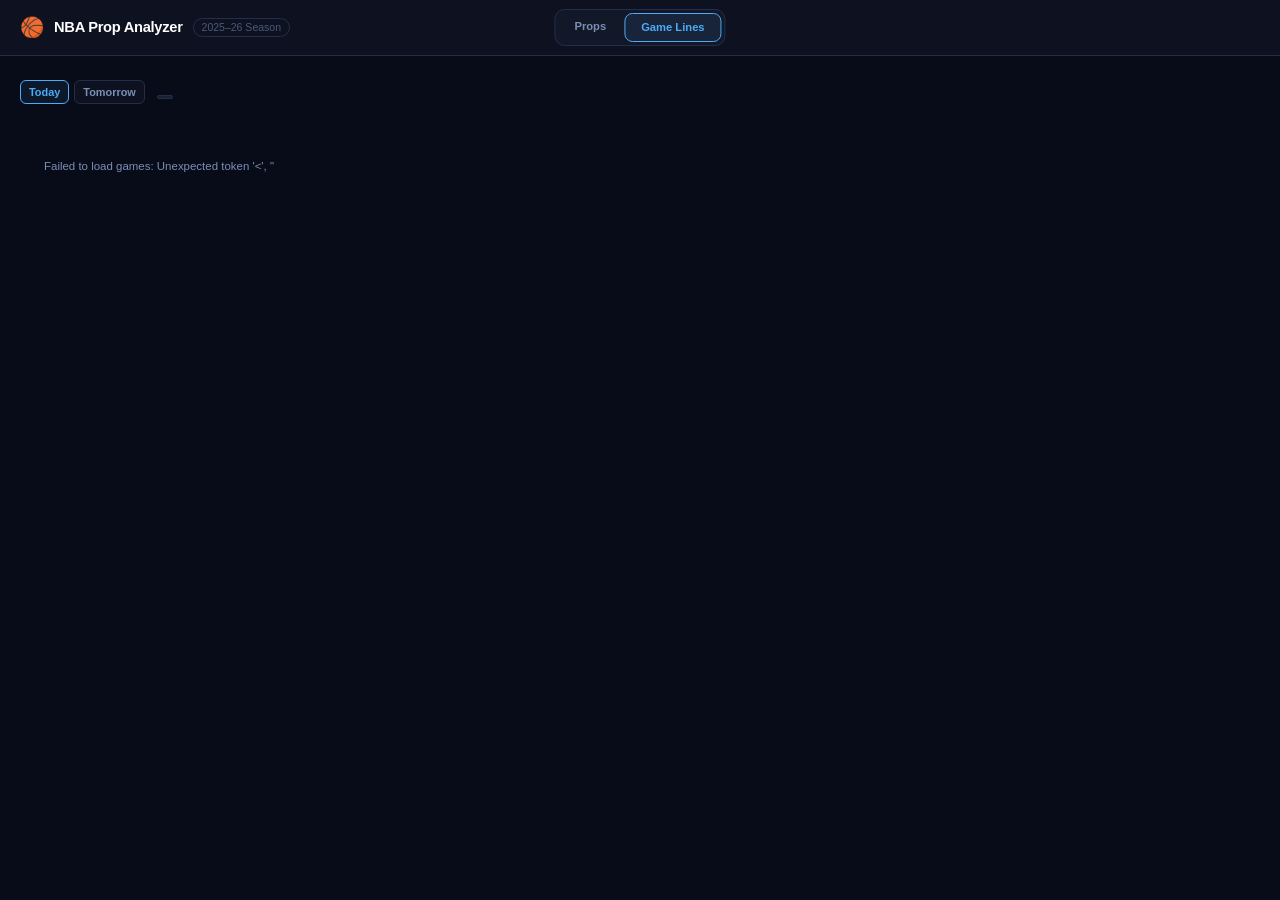
==== templates/lines.html @ a9263e79 "Add Game Lines dashboard with Claude-powered write-ups - New /lines page showing all today's/tomorro" ====
<!DOCTYPE html>
<html lang="en">
<head>
  <meta charset="UTF-8" />
  <meta name="viewport" content="width=device-width, initial-scale=1.0" />
  <title>NBA Game Lines</title>
  <link rel="stylesheet" href="/static/css/styles.css" />
</head>
<body>

<!-- ═══════════════════════════ HEADER ═══════════════════════════════════════ -->
<header class="app-header">
  <div class="header-left">
    <span class="logo-icon">🏀</span>
    <h1 class="app-title">NBA Prop Analyzer</h1>
    <span class="header-subtitle">2025–26 Season</span>
  </div>
  <div class="header-center">
    <nav class="page-nav">
      <a href="/"      class="page-nav-btn">Props</a>
      <a href="/lines" class="page-nav-btn active">Game Lines</a>
    </nav>
  </div>
  <div class="header-right">
    <div id="quota-badge" class="quota-badge hidden">
      <span class="quota-icon">⚡</span>
      <span id="quota-text">— calls left</span>
    </div>
  </div>
</header>

<!-- ═══════════════════════════ MAIN ══════════════════════════════════════════ -->
<main class="lines-main">

  <div class="lines-toolbar">
    <div class="day-tabs">
      <button class="day-tab active" data-offset="0">Today</button>
      <button class="day-tab" data-offset="1">Tomorrow</button>
    </div>
    <span id="games-count-badge" class="badge"></span>
  </div>

  <div id="lines-container" class="lines-grid">
    <!-- Skeleton placeholders -->
    <div class="skeleton-card"></div>
    <div class="skeleton-card"></div>
    <div class="skeleton-card"></div>
    <div class="skeleton-card"></div>
  </div>

</main>

<!-- ═══════════════════════════ TEMPLATES ════════════════════════════════════ -->

<template id="tpl-lines-card">
  <article class="lines-card">

    <!-- Game Header -->
    <div class="lc-header">
      <div class="lc-team lc-team--away">
        <span class="lc-abbr away-abbr"></span>
        <span class="lc-fullname away-name"></span>
        <span class="lc-record away-record"></span>
      </div>
      <div class="lc-center">
        <span class="lc-time"></span>
        <span class="lc-at">@</span>
      </div>
      <div class="lc-team lc-team--home">
        <span class="lc-abbr home-abbr"></span>
        <span class="lc-fullname home-name"></span>
        <span class="lc-record home-record"></span>
      </div>
    </div>

    <!-- Odds Table -->
    <div class="lc-odds-table">
      <div class="lc-odds-col">
        <div class="lc-odds-label">Spread</div>
        <div class="lc-odds-away spread-away"></div>
        <div class="lc-odds-home spread-home"></div>
      </div>
      <div class="lc-odds-divider"></div>
      <div class="lc-odds-col">
        <div class="lc-odds-label">Moneyline</div>
        <div class="lc-odds-away ml-away"></div>
        <div class="lc-odds-home ml-home"></div>
      </div>
      <div class="lc-odds-divider"></div>
      <div class="lc-odds-col">
        <div class="lc-odds-label">Total</div>
        <div class="lc-odds-over total-over"></div>
        <div class="lc-odds-under total-under"></div>
      </div>
    </div>

    <!-- No-lines notice (hidden by default) -->
    <div class="lc-no-lines hidden">No DraftKings lines available yet.</div>

    <!-- Analysis section -->
    <div class="lc-analysis-section">
      <button class="btn btn-outline btn-sm lc-analyze-btn">
        ✦ Get Sharp Analysis
      </button>
      <div class="lc-analysis-body hidden">
        <div class="lc-analysis-loading hidden">
          <span class="spinner"></span> Analyzing…
        </div>
        <div class="lc-analysis-content">
          <div class="lc-pick-row hidden">
            <span class="lc-pick-label">Pick</span>
            <span class="lc-pick-value"></span>
            <span class="lc-confidence-badge"></span>
          </div>
          <p class="lc-analysis-text"></p>
        </div>
      </div>
    </div>

  </article>
</template>

<script src="/static/js/lines.js"></script>
</body>
</html>
---- static/css/styles.css ----
/* ═══════════════════════════════════════════════════════════════════════════
   NBA Prop Analyzer — Dark Premium Theme
   ══════════════════════════════════════════════════════════════════════════ */

/* ── CSS Variables ─────────────────────────────────────────────────────────── */
:root {
  --bg-base:        #080c18;
  --bg-primary:     #0d1120;
  --bg-secondary:   #121828;
  --bg-card:        #18213a;
  --bg-card-hover:  #1e2a45;
  --bg-input:       #0d1120;

  --border:         #232f4a;
  --border-light:   #2a3a5c;

  --text-primary:   #e4e8f5;
  --text-secondary: #7a8fb5;
  --text-muted:     #4a5a7a;

  --green:          #00d68f;
  --green-dim:      #00a870;
  --green-bg:       rgba(0, 214, 143, 0.08);
  --gold:           #ffd700;
  --gold-dim:       #c9a800;
  --gold-bg:        rgba(255, 215, 0, 0.08);
  --red:            #ff4757;
  --red-dim:        #cc3344;
  --red-bg:         rgba(255, 71, 87, 0.08);
  --blue:           #4dabf7;
  --blue-bg:        rgba(77, 171, 247, 0.08);

  --radius-sm:  6px;
  --radius:     10px;
  --radius-lg:  14px;

  --font-mono: 'SF Mono', 'Fira Code', 'Consolas', monospace;

  --sidebar-w:      300px;
  --parlay-w:       300px;
  --header-h:       56px;
}

/* ── Reset & Base ──────────────────────────────────────────────────────────── */
*, *::before, *::after { box-sizing: border-box; margin: 0; padding: 0; }

html { font-size: 14px; scroll-behavior: smooth; }

body {
  background: var(--bg-base);
  color: var(--text-primary);
  font-family: -apple-system, BlinkMacSystemFont, 'Segoe UI', Roboto, sans-serif;
  line-height: 1.5;
  min-height: 100vh;
  overflow-x: hidden;
}

h1,h2,h3,h4 { font-weight: 600; line-height: 1.3; }
a { color: var(--blue); text-decoration: none; }
button { cursor: pointer; font-family: inherit; }
canvas { display: block; }

/* ── Scrollbar ─────────────────────────────────────────────────────────────── */
::-webkit-scrollbar { width: 5px; height: 5px; }
::-webkit-scrollbar-track { background: transparent; }
::-webkit-scrollbar-thumb { background: var(--border-light); border-radius: 99px; }

/* ── Utility ───────────────────────────────────────────────────────────────── */
.hidden   { display: none !important; }
.muted-text { color: var(--text-secondary); }
.small    { font-size: 0.82rem; }
.gold     { color: var(--gold); }
.green    { color: var(--green); }
.red      { color: var(--red); }

/* ═══════════════════════════ HEADER ═══════════════════════════════════════ */
.app-header {
  position: sticky;
  top: 0;
  z-index: 100;
  height: var(--header-h);
  background: var(--bg-primary);
  border-bottom: 1px solid var(--border);
  display: flex;
  align-items: center;
  justify-content: space-between;
  padding: 0 20px;
  backdrop-filter: blur(12px);
}

.header-left {
  display: flex;
  align-items: center;
  gap: 10px;
}

.logo-icon { font-size: 1.4rem; }

.app-title {
  font-size: 1.05rem;
  font-weight: 700;
  letter-spacing: -0.02em;
  color: #ffffff;
}

.header-subtitle {
  font-size: 0.75rem;
  color: var(--text-muted);
  border: 1px solid var(--border);
  border-radius: 99px;
  padding: 1px 8px;
}

.header-center {
  position: absolute;
  left: 50%;
  transform: translateX(-50%);
}

.page-nav {
  display: flex;
  gap: 2px;
  background: var(--bg-secondary);
  border: 1px solid var(--border);
  border-radius: var(--radius);
  padding: 3px;
}

.page-nav-btn {
  padding: 5px 16px;
  border-radius: calc(var(--radius) - 2px);
  font-size: 0.8rem;
  font-weight: 600;
  color: var(--text-secondary);
  transition: background 0.15s, color 0.15s;
  text-decoration: none;
  white-space: nowrap;
}
.page-nav-btn:hover  { color: var(--text-primary); }
.page-nav-btn.active {
  background: var(--blue-bg);
  color: var(--blue);
  border: 1px solid var(--blue);
}

.header-right {
  display: flex;
  align-items: center;
  gap: 10px;
}

.quota-badge {
  display: flex;
  align-items: center;
  gap: 5px;
  font-size: 0.75rem;
  color: var(--text-secondary);
  background: var(--bg-secondary);
  border: 1px solid var(--border);
  border-radius: 99px;
  padding: 3px 10px;
}

/* ═══════════════════════════ LAYOUT ════════════════════════════════════════ */
.app-layout {
  display: grid;
  grid-template-columns: var(--sidebar-w) 1fr var(--parlay-w);
  height: calc(100vh - var(--header-h));
  overflow: hidden;
}

.sidebar,
.parlay-panel {
  background: var(--bg-primary);
  border-right: 1px solid var(--border);
  overflow-y: auto;
  padding: 16px;
  display: flex;
  flex-direction: column;
  gap: 8px;
}

.parlay-panel {
  border-right: none;
  border-left: 1px solid var(--border);
}

.main-panel {
  overflow-y: auto;
  padding: 20px;
  background: var(--bg-base);
}

/* ═══════════════════════════ SIDEBAR SECTIONS ══════════════════════════════ */
.sidebar-section {
  background: var(--bg-secondary);
  border: 1px solid var(--border);
  border-radius: var(--radius);
  padding: 14px;
}

.section-header {
  display: flex;
  align-items: center;
  justify-content: space-between;
  margin-bottom: 12px;
}

.section-title {
  font-size: 0.78rem;
  font-weight: 700;
  text-transform: uppercase;
  letter-spacing: 0.08em;
  color: var(--text-secondary);
}

.badge {
  font-size: 0.7rem;
  font-weight: 600;
  background: var(--bg-card);
  border: 1px solid var(--border);
  border-radius: 99px;
  padding: 1px 7px;
  color: var(--text-secondary);
}

.panel-divider {
  height: 1px;
  background: var(--border);
  margin: 4px 0;
}

/* ═══════════════════════════ DAY TABS ═════════════════════════════════════ */
.day-tabs {
  display: flex;
  gap: 5px;
  margin-bottom: 10px;
}

.day-tab {
  flex: 1;
  padding: 5px 8px;
  border-radius: var(--radius-sm);
  border: 1px solid var(--border);
  background: var(--bg-input);
  color: var(--text-secondary);
  font-size: 0.78rem;
  font-weight: 600;
  transition: all 0.15s;
  cursor: pointer;
}

.day-tab:hover { border-color: var(--border-light); color: var(--text-primary); }

.day-tab.active {
  background: var(--blue-bg);
  border-color: var(--blue);
  color: var(--blue);
}

/* ═══════════════════════════ GAME CARDS ════════════════════════════════════ */
.game-card {
  background: var(--bg-card);
  border: 1px solid var(--border);
  border-radius: var(--radius);
  padding: 12px 14px;
  margin-bottom: 8px;
  cursor: pointer;
  transition: border-color 0.15s, background 0.15s, transform 0.1s;
}

.game-card:hover {
  border-color: var(--border-light);
  background: var(--bg-card-hover);
  transform: translateY(-1px);
}

.game-card.active {
  border-color: var(--gold);
  background: var(--gold-bg);
}

.game-teams {
  display: flex;
  align-items: center;
  justify-content: space-between;
  gap: 8px;
}

.team { display: flex; align-items: center; gap: 6px; flex: 1; }
.team.home { justify-content: flex-end; }

.team-abbr {
  font-size: 0.95rem;
  font-weight: 800;
  font-family: var(--font-mono);
  color: var(--gold);
  min-width: 32px;
  text-align: center;
}

.team-name {
  font-size: 0.78rem;
  color: var(--text-secondary);
  white-space: nowrap;
  overflow: hidden;
  text-overflow: ellipsis;
  max-width: 80px;
}

.game-vs {
  display: flex;
  flex-direction: column;
  align-items: center;
  gap: 2px;
  flex-shrink: 0;
}

.vs-label {
  font-size: 0.65rem;
  color: var(--text-muted);
  text-transform: uppercase;
  letter-spacing: 0.1em;
}

.game-time {
  font-size: 0.72rem;
  font-weight: 600;
  color: var(--green);
  white-space: nowrap;
}

.game-footer {
  display: flex;
  align-items: center;
  justify-content: center;
  gap: 8px;
  margin-top: 6px;
}

.game-status {
  font-size: 0.7rem;
  color: var(--text-muted);
}

.dk-badge {
  font-size: 0.6rem;
  font-weight: 700;
  letter-spacing: .04em;
  padding: 1px 5px;
  border-radius: 99px;
  line-height: 1.5;
}
.dk-badge--ok      { background: var(--green-bg); color: var(--green); border: 1px solid var(--green); }
.dk-badge--missing { background: var(--red-bg);   color: var(--red);   border: 1px solid var(--red); }

/* ═══════════════════════════ TEAM TABS ════════════════════════════════════ */
.team-tabs {
  display: flex;
  gap: 6px;
  margin-bottom: 10px;
}

.team-tab-btn {
  flex: 1;
  padding: 5px 8px;
  border-radius: var(--radius-sm);
  border: 1px solid var(--border);
  background: var(--bg-input);
  color: var(--text-secondary);
  font-size: 0.78rem;
  font-weight: 600;
  transition: all 0.15s;
}

.team-tab-btn.active {
  background: var(--gold-bg);
  border-color: var(--gold);
  color: var(--gold);
}

/* ═══════════════════════════ PLAYER ROWS ═══════════════════════════════════ */
.player-row {
  display: flex;
  align-items: center;
  justify-content: space-between;
  padding: 8px 10px;
  border-radius: var(--radius-sm);
  border: 1px solid transparent;
  cursor: pointer;
  transition: all 0.15s;
}

.player-row:hover { background: var(--bg-card); border-color: var(--border); }

.player-row.selected {
  background: var(--green-bg);
  border-color: var(--green-dim);
}

.player-row.loading { opacity: 0.6; pointer-events: none; }

.player-row-info { display: flex; align-items: center; gap: 8px; }

.player-row-num {
  font-size: 0.7rem;
  color: var(--text-muted);
  min-width: 22px;
  font-family: var(--font-mono);
}

.player-row-name { font-size: 0.85rem; font-weight: 500; display: block; }

.player-row-pos {
  font-size: 0.7rem;
  color: var(--text-muted);
  display: block;
}

.btn-analyze {
  font-size: 0.72rem;
  padding: 3px 10px;
  border-radius: 99px;
  border: 1px solid var(--border-light);
  background: transparent;
  color: var(--text-secondary);
  transition: all 0.15s;
  white-space: nowrap;
}

.btn-analyze:hover { background: var(--blue-bg); border-color: var(--blue); color: var(--blue); }

.player-row.selected .btn-analyze {
  background: var(--red-bg);
  border-color: var(--red);
  color: var(--red);
}

.player-row.selected .btn-analyze::before { content: "Remove "; }

/* ═══════════════════════════ EMPTY STATE ═══════════════════════════════════ */
.empty-state {
  display: flex;
  flex-direction: column;
  align-items: center;
  justify-content: center;
  height: 70%;
  text-align: center;
  gap: 14px;
  color: var(--text-secondary);
}

.empty-icon { font-size: 3.5rem; opacity: 0.5; }

.empty-state h2 { font-size: 1.2rem; color: var(--text-primary); }

.empty-state p { max-width: 380px; font-size: 0.88rem; line-height: 1.7; }

/* ══════════════════════════ PLAYER TABS ════════════════════════════════════ */
.player-tabs {
  display: flex;
  align-items: center;
  gap: 6px;
  padding: 0 0 14px 0;
  flex-wrap: wrap;
}

.player-tab {
  display: flex;
  align-items: center;
  gap: 7px;
  padding: 6px 12px 6px 14px;
  border-radius: 99px;
  border: 1px solid var(--border);
  background: var(--bg-card);
  color: var(--text-secondary);
  font-size: 0.8rem;
  font-weight: 600;
  cursor: pointer;
  transition: all 0.15s;
}

.player-tab:hover { border-color: var(--border-light); color: var(--text-primary); }

.player-tab.active {
  background: var(--gold-bg);
  border-color: var(--gold);
  color: var(--gold);
}

.tab-close {
  font-size: 0.7rem;
  opacity: 0.5;
  transition: opacity 0.15s;
  line-height: 1;
}

.player-tab:hover .tab-close,
.player-tab.active .tab-close { opacity: 1; }

/* ═══════════════════════════ ANALYSIS CARDS ════════════════════════════════ */
.analysis-container {
  display: block;
}

.analysis-card {
  background: var(--bg-card);
  border: 1px solid var(--border);
  border-radius: var(--radius-lg);
  overflow: hidden;
}

/* Card Header */
.card-header {
  display: flex;
  align-items: center;
  justify-content: space-between;
  padding: 14px 18px;
  border-bottom: 1px solid var(--border);
  background: var(--bg-secondary);
  gap: 12px;
}

.card-header-left {
  display: flex;
  align-items: center;
  gap: 12px;
  flex: 1;
  min-width: 0;
}

.player-headshot {
  width: 52px;
  height: 38px;
  object-fit: cover;
  object-position: top center;
  border-radius: var(--radius-sm);
  border: 1px solid var(--border);
  background: var(--bg-card);
  flex-shrink: 0;
}

.card-player-name { font-size: 1.05rem; font-weight: 700; }

.card-player-meta {
  font-size: 0.75rem;
  color: var(--text-secondary);
  margin-top: 2px;
  display: block;
}

.player-number {
  font-size: 0.78rem;
  font-weight: 700;
  font-family: var(--font-mono);
  color: var(--gold);
  background: var(--gold-bg);
  border: 1px solid var(--gold-dim);
  border-radius: 99px;
  padding: 2px 8px;
}

.card-header-actions {
  display: flex;
  align-items: center;
  gap: 8px;
  flex-shrink: 0;
}

.games-played-badge {
  font-size: 0.7rem;
  color: var(--text-muted);
  background: var(--bg-card);
  border: 1px solid var(--border);
  border-radius: 99px;
  padding: 2px 8px;
}

.btn-close-card {
  width: 26px; height: 26px;
  border-radius: 50%;
  border: 1px solid var(--border);
  background: transparent;
  color: var(--text-muted);
  font-size: 0.8rem;
  line-height: 1;
  transition: all 0.15s;
}

.btn-close-card:hover { background: var(--red-bg); border-color: var(--red); color: var(--red); }

/* Prop Tabs */
.prop-tabs {
  display: flex;
  padding: 10px 16px;
  gap: 6px;
  border-bottom: 1px solid var(--border);
  background: var(--bg-secondary);
}

.prop-tab {
  padding: 5px 14px;
  border-radius: 99px;
  border: 1px solid var(--border);
  background: transparent;
  color: var(--text-secondary);
  font-size: 0.78rem;
  font-weight: 600;
  transition: all 0.15s;
}

.prop-tab:hover { border-color: var(--border-light); color: var(--text-primary); }

.prop-tab.active {
  background: var(--gold-bg);
  border-color: var(--gold);
  color: var(--gold);
}

/* Stats Grid */
.stats-grid {
  display: grid;
  grid-template-columns: repeat(5, 1fr);
  gap: 0;
  border-bottom: 1px solid var(--border);
}

.stat-cell {
  padding: 12px 10px;
  text-align: center;
  border-right: 1px solid var(--border);
}

.stat-cell:last-child { border-right: none; }

.stat-cell-label {
  font-size: 0.65rem;
  color: var(--text-muted);
  text-transform: uppercase;
  letter-spacing: 0.06em;
  margin-bottom: 4px;
}

.stat-cell-value {
  font-size: 1.1rem;
  font-weight: 700;
  font-family: var(--font-mono);
  color: var(--text-primary);
}

/* Projection Row */
.proj-row {
  display: grid;
  grid-template-columns: 1fr 1fr 1fr 1.4fr;
  gap: 0;
  padding: 14px 18px;
  border-bottom: 1px solid var(--border);
  align-items: center;
}

.proj-block { text-align: center; }

.proj-label {
  font-size: 0.65rem;
  color: var(--text-muted);
  text-transform: uppercase;
  letter-spacing: 0.06em;
  margin-bottom: 4px;
}

.proj-val {
  font-size: 1.3rem;
  font-weight: 800;
  font-family: var(--font-mono);
}

.line-val   { color: var(--text-secondary); }
.projection-val { color: var(--blue); }
.edge-val.positive { color: var(--green); }
.edge-val.negative { color: var(--red); }
.edge-val.neutral  { color: var(--text-secondary); }

/* Value & Confidence Badges */
.value-badge {
  display: inline-block;
  padding: 3px 10px;
  border-radius: 99px;
  font-size: 0.72rem;
  font-weight: 700;
  letter-spacing: 0.03em;
  text-transform: uppercase;
}

.value-badge.strong  { background: var(--green-bg); border: 1px solid var(--green-dim); color: var(--green); }
.value-badge.slight  { background: var(--gold-bg);  border: 1px solid var(--gold-dim);  color: var(--gold); }
.value-badge.avoid   { background: var(--red-bg);   border: 1px solid var(--red-dim);   color: var(--red); }
.value-badge.no-odds { background: var(--bg-card);  border: 1px solid var(--border);    color: var(--text-muted); }

.confidence-badge {
  display: inline-block;
  margin-top: 5px;
  padding: 2px 8px;
  border-radius: 99px;
  font-size: 0.65rem;
  font-weight: 600;
  color: var(--text-muted);
  border: 1px solid var(--border);
}

.confidence-badge.high   { color: var(--green);  border-color: var(--green-dim); }
.confidence-badge.medium { color: var(--gold);   border-color: var(--gold-dim);  }
.confidence-badge.low    { color: var(--text-muted); }

/* Odds Probability Row */
.odds-prob-row {
  display: grid;
  grid-template-columns: repeat(3, 1fr);
  padding: 10px 18px;
  background: var(--bg-secondary);
  border-bottom: 1px solid var(--border);
  gap: 0;
}

.prob-block { text-align: center; }

.prob-label {
  font-size: 0.62rem;
  color: var(--text-muted);
  text-transform: uppercase;
  letter-spacing: 0.06em;
  margin-bottom: 3px;
}

.prob-val {
  font-size: 0.88rem;
  font-weight: 700;
  font-family: var(--font-mono);
  color: var(--blue);
}

/* No-odds notice */
.no-odds-notice {
  padding: 8px 18px;
  font-size: 0.75rem;
  color: var(--gold);
  background: var(--gold-bg);
  border-bottom: 1px solid var(--border);
}

/* Value Gauge */
.gauge-row {
  display: flex;
  align-items: center;
  gap: 10px;
  padding: 10px 18px;
  border-bottom: 1px solid var(--border);
}

.gauge-label-left,
.gauge-label-right {
  font-size: 0.65rem;
  color: var(--text-muted);
  text-transform: uppercase;
  letter-spacing: 0.05em;
  white-space: nowrap;
  min-width: 36px;
}

.gauge-label-right { text-align: right; }

.gauge-track {
  flex: 1;
  height: 6px;
  background: var(--bg-base);
  border-radius: 99px;
  border: 1px solid var(--border);
  position: relative;
  overflow: hidden;
}

.gauge-fill {
  height: 100%;
  border-radius: 99px;
  transition: width 0.5s ease, background-color 0.4s;
}

/* Charts */
.charts-grid {
  display: flex;
  flex-direction: column;
  padding: 16px;
  gap: 14px;
}

/* Recent Form + Game Log side by side */
.recent-form-row {
  display: flex;
  gap: 14px;
  align-items: stretch;
}

.recent-form-row .recent-form-chart {
  flex: 0 0 62%;
}

.recent-form-row .game-log-wrap {
  flex: 1;
  display: flex;
  flex-direction: column;
}

/* Game Log Table */
.game-log-scroll {
  flex: 1;
  overflow-y: auto;
  max-height: 190px;
}

.game-log-table {
  width: 100%;
  border-collapse: collapse;
  font-size: 0.75rem;
}

.game-log-table thead th {
  position: sticky;
  top: 0;
  background: var(--bg-secondary);
  color: var(--text-muted);
  font-size: 0.65rem;
  text-transform: uppercase;
  letter-spacing: 0.05em;
  font-weight: 600;
  padding: 4px 6px;
  text-align: left;
  border-bottom: 1px solid var(--border);
}

.game-log-table tbody td {
  padding: 5px 6px;
  color: var(--text-secondary);
  border-bottom: 1px solid var(--border);
  font-family: var(--font-mono);
}

.game-log-table tbody tr:last-child td { border-bottom: none; }

.game-log-table tbody td.over  { color: var(--green); font-weight: 700; }
.game-log-table tbody td.under { color: var(--red);   font-weight: 700; }

/* Season Trend · Home/Away · Adjustments row */
.charts-bottom-row {
  display: grid;
  grid-template-columns: 1fr 1fr 1fr;
  gap: 14px;
}

.chart-wrap {
  background: var(--bg-secondary);
  border: 1px solid var(--border);
  border-radius: var(--radius);
  padding: 12px;
}

/* Chart.js REQUIRES a position:relative parent with a fixed height
   when maintainAspectRatio is false — otherwise the canvas expands forever. */
.chart-canvas-wrap {
  position: relative;
  width: 100%;
}

.chart-canvas-wrap.h-160 { height: 160px; }
.chart-canvas-wrap.h-140 { height: 140px; }
.chart-canvas-wrap.h-130 { height: 130px; }
.chart-canvas-wrap.h-120 { height: 120px; }

.chart-canvas-wrap canvas {
  position: absolute;
  top: 0; left: 0;
  width: 100% !important;
  height: 100% !important;
}

.chart-title {
  font-size: 0.7rem;
  font-weight: 600;
  text-transform: uppercase;
  letter-spacing: 0.07em;
  color: var(--text-secondary);
  margin-bottom: 10px;
}

/* Adjustments breakdown */
.adj-breakdown { display: flex; flex-direction: column; }

.adj-items { display: flex; flex-direction: column; gap: 6px; margin-top: 4px; flex: 1; justify-content: center; }

.adj-item {
  display: flex;
  align-items: center;
  justify-content: space-between;
  font-size: 0.75rem;
}

.adj-item-label { color: var(--text-secondary); }

.adj-item-val {
  font-family: var(--font-mono);
  font-weight: 700;
  padding: 1px 6px;
  border-radius: 4px;
}

.adj-item-val.up   { color: var(--green); background: var(--green-bg); }
.adj-item-val.down { color: var(--red);   background: var(--red-bg); }
.adj-item-val.flat { color: var(--text-muted); background: var(--bg-card); }

/* Card Footer */
.card-footer {
  padding: 12px 16px;
  border-top: 1px solid var(--border);
  background: var(--bg-secondary);
}

/* ═══════════════════════════ BUTTONS ═══════════════════════════════════════ */
.btn {
  display: inline-flex;
  align-items: center;
  gap: 5px;
  border-radius: var(--radius-sm);
  font-size: 0.8rem;
  font-weight: 600;
  padding: 6px 14px;
  border: 1px solid transparent;
  transition: all 0.15s;
}

.btn:disabled { opacity: 0.4; pointer-events: none; }

.btn-sm   { padding: 4px 10px; font-size: 0.75rem; }
.btn-xs   { padding: 2px 8px;  font-size: 0.7rem; }

.btn-green {
  background: var(--green-bg);
  border-color: var(--green-dim);
  color: var(--green);
}
.btn-green:hover { background: var(--green); color: var(--bg-base); }

.btn-gold {
  background: var(--gold-bg);
  border-color: var(--gold-dim);
  color: var(--gold);
}
.btn-gold:hover { background: var(--gold); color: var(--bg-base); }

.btn-outline {
  background: transparent;
  border-color: var(--border-light);
  color: var(--text-secondary);
}
.btn-outline:hover { border-color: var(--text-secondary); color: var(--text-primary); }

.btn-ghost {
  background: transparent;
  border-color: transparent;
  color: var(--text-muted);
  padding-left: 4px;
  padding-right: 4px;
}
.btn-ghost:hover { color: var(--text-secondary); }

/* ═══════════════════════════ PARLAY PANEL ══════════════════════════════════ */
.parlay-actions {
  display: flex;
  gap: 6px;
  margin-bottom: 12px;
}

/* Best Value Pick rows */
.pick-row {
  display: flex;
  align-items: center;
  justify-content: space-between;
  padding: 8px 10px;
  border-radius: var(--radius-sm);
  border: 1px solid var(--border);
  background: var(--bg-card);
  margin-bottom: 5px;
  gap: 6px;
  cursor: pointer;
  transition: all 0.15s;
}

.pick-row:hover { border-color: var(--border-light); }

.pick-info { flex: 1; min-width: 0; }

.pick-name {
  font-size: 0.78rem;
  font-weight: 600;
  white-space: nowrap;
  overflow: hidden;
  text-overflow: ellipsis;
}

.pick-sub {
  font-size: 0.68rem;
  color: var(--text-muted);
}

.pick-edge {
  font-size: 0.8rem;
  font-weight: 800;
  font-family: var(--font-mono);
  color: var(--green);
  white-space: nowrap;
}

.pick-add-btn {
  font-size: 0.68rem;
  padding: 2px 7px;
  border-radius: 99px;
  border: 1px solid var(--border-light);
  background: transparent;
  color: var(--text-secondary);
  transition: all 0.15s;
  white-space: nowrap;
}

.pick-add-btn:hover { background: var(--green-bg); border-color: var(--green-dim); color: var(--green); }

/* Parlay Legs */
.parlay-leg {
  display: flex;
  align-items: flex-start;
  gap: 8px;
  padding: 8px 10px;
  background: var(--bg-card);
  border: 1px solid var(--border);
  border-radius: var(--radius-sm);
  margin-bottom: 5px;
}

.leg-info { flex: 1; min-width: 0; }

.leg-player {
  font-size: 0.78rem;
  font-weight: 600;
  white-space: nowrap;
  overflow: hidden;
  text-overflow: ellipsis;
}

.leg-prop {
  font-size: 0.7rem;
  color: var(--text-secondary);
  margin-top: 1px;
}

.leg-odds {
  font-size: 0.78rem;
  font-weight: 700;
  font-family: var(--font-mono);
  color: var(--blue);
  white-space: nowrap;
}

.leg-remove {
  background: transparent;
  border: none;
  color: var(--text-muted);
  font-size: 0.75rem;
  padding: 0;
  line-height: 1;
  transition: color 0.15s;
}

.leg-remove:hover { color: var(--red); }

/* Parlay Summary */
.parlay-summary {
  margin-top: 12px;
  background: var(--bg-card);
  border: 1px solid var(--border);
  border-radius: var(--radius);
  overflow: hidden;
}

.summary-row {
  display: flex;
  justify-content: space-between;
  align-items: center;
  padding: 10px 14px;
  border-bottom: 1px solid var(--border);
}

.summary-row:last-child { border-bottom: none; }

.summary-label {
  font-size: 0.75rem;
  color: var(--text-secondary);
}

.summary-value {
  font-size: 0.9rem;
  font-weight: 700;
  font-family: var(--font-mono);
}

.summary-value.positive { color: var(--green); }
.summary-value.negative { color: var(--red); }

/* ═══════════════════════════ SKELETONS ═════════════════════════════════════ */
.skeleton-list { display: flex; flex-direction: column; gap: 6px; }

.skeleton-item {
  height: 52px;
  background: linear-gradient(90deg, var(--bg-card) 25%, var(--bg-card-hover) 50%, var(--bg-card) 75%);
  background-size: 200% 100%;
  animation: shimmer 1.5s infinite;
  border-radius: var(--radius-sm);
  border: 1px solid var(--border);
}

@keyframes shimmer {
  0%   { background-position: 200% 0; }
  100% { background-position: -200% 0; }
}

/* ═══════════════════════════ SPINNER ═══════════════════════════════════════ */
.spinner {
  width: 18px; height: 18px;
  border: 2px solid var(--border);
  border-top-color: var(--gold);
  border-radius: 50%;
  animation: spin 0.7s linear infinite;
  display: inline-block;
}

@keyframes spin { to { transform: rotate(360deg); } }

/* ═══════════════════════════ TOAST NOTIFICATIONS ═══════════════════════════ */
#toast-container {
  position: fixed;
  bottom: 20px;
  right: 20px;
  z-index: 9999;
  display: flex;
  flex-direction: column;
  gap: 8px;
}

.toast {
  padding: 10px 16px;
  background: var(--bg-card);
  border: 1px solid var(--border);
  border-radius: var(--radius);
  font-size: 0.82rem;
  color: var(--text-primary);
  box-shadow: 0 4px 20px rgba(0,0,0,0.4);
  animation: slideIn 0.2s ease;
  max-width: 280px;
}

.toast.error { border-color: var(--red);   background: var(--red-bg); }
.toast.success { border-color: var(--green); background: var(--green-bg); }

@keyframes slideIn {
  from { transform: translateX(100%); opacity: 0; }
  to   { transform: translateX(0);   opacity: 1; }
}

/* ═══════════════════════════ LOADING OVERLAY ═══════════════════════════════ */
.card-loading {
  display: flex;
  align-items: center;
  justify-content: center;
  height: 120px;
  gap: 10px;
  color: var(--text-secondary);
  font-size: 0.82rem;
}

/* ═══════════════════════════ MOBILE NAV ════════════════════════════════════ */
.mobile-nav {
  display: none;
  position: fixed;
  bottom: 0; left: 0; right: 0;
  height: 58px;
  background: var(--bg-primary);
  border-top: 1px solid var(--border);
  z-index: 200;
}

.mobile-nav-btn {
  flex: 1;
  display: flex;
  flex-direction: column;
  align-items: center;
  justify-content: center;
  gap: 3px;
  background: transparent;
  border: none;
  color: var(--text-muted);
  font-size: 0.65rem;
  font-weight: 600;
  letter-spacing: 0.03em;
  padding: 0;
  cursor: pointer;
  transition: color 0.15s;
}

.mobile-nav-btn.active { color: var(--gold); }
.mobile-nav-btn .nav-icon { font-size: 1.3rem; line-height: 1; }

/* ═══════════════════════════ RESPONSIVE ════════════════════════════════════ */
@media (max-width: 1100px) {
  :root { --sidebar-w: 250px; --parlay-w: 260px; }
}

@media (max-width: 900px) {
  .app-layout {
    grid-template-columns: 240px 1fr;
    grid-template-rows: 1fr auto;
  }
  .parlay-panel {
    grid-column: 1 / -1;
    border-left: none;
    border-top: 1px solid var(--border);
    height: auto;
    max-height: 320px;
    overflow-y: auto;
  }
}

@media (max-width: 640px) {
  :root { --header-h: 50px; }

  /* Show bottom nav */
  .mobile-nav { display: flex; }

  /* Extra padding so content isn't hidden behind the nav bar */
  body { padding-bottom: 58px; }

  /* Collapse the 3-column grid to a single stacked layout */
  .app-layout {
    display: block;
    height: auto;
    overflow: visible;
  }

  /* Each panel takes full viewport height minus header + nav */
  .sidebar,
  .main-panel,
  .parlay-panel {
    height: calc(100vh - var(--header-h) - 58px);
    overflow-y: auto;
    display: none;
    border-right: none;
    border-left: none;
    border-top: none;
  }

  .sidebar.mobile-active     { display: flex; flex-direction: column; }
  .main-panel.mobile-active  { display: block; }
  .parlay-panel.mobile-active { display: flex; flex-direction: column; }

  /* Compact header */
  .header-subtitle { display: none; }
  .quota-badge     { display: none !important; }
  .app-header      { padding: 0 14px; }

  /* Analysis cards: stack all chart rows */
  .charts-grid { padding: 12px; gap: 10px; }
  .recent-form-row { flex-direction: column; }
  .recent-form-row .recent-form-chart { flex: none; }
  .charts-bottom-row { grid-template-columns: 1fr; }

  /* Stats row: 3 cols instead of 5, allow horizontal scroll */
  .stats-grid {
    grid-template-columns: repeat(3, 1fr);
    overflow-x: auto;
  }

  /* Prop tabs: scrollable row */
  .prop-tabs { overflow-x: auto; flex-wrap: nowrap; padding: 8px 12px; gap: 5px; }
  .prop-tab  { flex-shrink: 0; }

  /* Projection row: 2×2 grid */
  .proj-row { grid-template-columns: 1fr 1fr; gap: 8px; padding: 12px 14px; }

  /* Card header: tighter */
  .card-header { padding: 12px 14px 10px; }

  /* Parlay actions: full width buttons */
  .parlay-actions { flex-direction: column; gap: 5px; }
  .parlay-actions .btn { width: 100%; justify-content: center; }

  /* Toast: full width at bottom above nav */
  #toast-container { bottom: 68px; right: 10px; left: 10px; }
  .toast { max-width: 100%; }
}

/* ══════════════════════════════════════════════════════════════════════════
   GAME LINES PAGE
   ══════════════════════════════════════════════════════════════════════════ */

/* ── Layout ─────────────────────────────────────────────────────────────── */
.lines-main {
  max-width: 1280px;
  margin: 0 auto;
  padding: 24px 20px 40px;
}

.lines-toolbar {
  display: flex;
  align-items: center;
  gap: 12px;
  margin-bottom: 20px;
}

.lines-grid {
  display: grid;
  grid-template-columns: repeat(auto-fill, minmax(360px, 1fr));
  gap: 16px;
}

/* ── Skeleton ───────────────────────────────────────────────────────────── */
.skeleton-card {
  height: 200px;
  border-radius: var(--radius-lg);
  background: linear-gradient(
    90deg,
    var(--bg-card) 25%,
    var(--bg-card-hover) 50%,
    var(--bg-card) 75%
  );
  background-size: 200% 100%;
  animation: shimmer 1.4s infinite;
}
@keyframes shimmer { to { background-position: -200% 0; } }

/* ── Lines Card ─────────────────────────────────────────────────────────── */
.lines-card {
  background: var(--bg-card);
  border: 1px solid var(--border);
  border-radius: var(--radius-lg);
  overflow: hidden;
  transition: border-color 0.15s, transform 0.15s;
}
.lines-card:hover {
  border-color: var(--border-light);
  transform: translateY(-2px);
}

/* ── Card Header ────────────────────────────────────────────────────────── */
.lc-header {
  display: flex;
  align-items: center;
  justify-content: space-between;
  padding: 16px 18px 12px;
  border-bottom: 1px solid var(--border);
}

.lc-team {
  display: flex;
  flex-direction: column;
  gap: 3px;
}
.lc-team--away { align-items: flex-start; }
.lc-team--home { align-items: flex-end; text-align: right; }

.lc-abbr {
  font-size: 1.45rem;
  font-weight: 800;
  letter-spacing: -0.03em;
  color: var(--text-primary);
}

.lc-fullname {
  font-size: 0.72rem;
  color: var(--text-secondary);
  font-weight: 500;
}

.lc-record {
  font-size: 0.65rem;
  color: var(--text-muted);
}

.lc-center {
  display: flex;
  flex-direction: column;
  align-items: center;
  gap: 2px;
}

.lc-time {
  font-size: 0.72rem;
  color: var(--text-muted);
  white-space: nowrap;
}

.lc-at {
  font-size: 0.65rem;
  color: var(--text-muted);
  font-weight: 600;
}

/* ── Odds Table ─────────────────────────────────────────────────────────── */
.lc-odds-table {
  display: flex;
  align-items: stretch;
  padding: 12px 18px;
  gap: 0;
}

.lc-odds-col {
  flex: 1;
  display: flex;
  flex-direction: column;
  gap: 6px;
}

.lc-odds-label {
  font-size: 0.62rem;
  font-weight: 700;
  letter-spacing: .07em;
  text-transform: uppercase;
  color: var(--text-muted);
  margin-bottom: 2px;
}

.lc-odds-away,
.lc-odds-home,
.lc-odds-over,
.lc-odds-under {
  font-size: 0.78rem;
  color: var(--text-secondary);
  white-space: nowrap;
}

.lc-odds-divider {
  width: 1px;
  background: var(--border);
  margin: 0 14px;
  align-self: stretch;
}

.odds-underdog {
  color: var(--gold);
  font-weight: 600;
}

.lc-no-lines {
  padding: 10px 18px;
  font-size: 0.78rem;
  color: var(--text-muted);
  font-style: italic;
}

/* ── Analysis Section ───────────────────────────────────────────────────── */
.lc-analysis-section {
  border-top: 1px solid var(--border);
  padding: 12px 18px 16px;
}

.lc-analyze-btn {
  width: 100%;
  justify-content: center;
  font-size: 0.8rem;
  font-weight: 600;
  letter-spacing: .02em;
  color: var(--blue);
  border-color: var(--blue);
}

.lc-analysis-body { margin-top: 12px; }

.lc-analysis-loading {
  display: flex;
  align-items: center;
  gap: 8px;
  font-size: 0.8rem;
  color: var(--text-muted);
  padding: 4px 0;
}

/* ── Pick Row ───────────────────────────────────────────────────────────── */
.lc-pick-row {
  display: flex;
  align-items: center;
  gap: 8px;
  margin-bottom: 10px;
}

.lc-pick-label {
  font-size: 0.65rem;
  font-weight: 700;
  letter-spacing: .07em;
  text-transform: uppercase;
  color: var(--text-muted);
}

.lc-pick-value {
  font-size: 0.92rem;
  font-weight: 700;
  color: var(--gold);
}

.lc-confidence-badge {
  font-size: 0.62rem;
  font-weight: 700;
  letter-spacing: .05em;
  text-transform: uppercase;
  padding: 2px 7px;
  border-radius: 99px;
}
.conf-high   { background: var(--green-bg); color: var(--green); border: 1px solid var(--green); }
.conf-medium { background: var(--gold-bg);  color: var(--gold);  border: 1px solid var(--gold-dim); }
.conf-low    { background: var(--bg-secondary); color: var(--text-muted); border: 1px solid var(--border); }

/* ── Analysis Text ──────────────────────────────────────────────────────── */
.lc-analysis-text {
  font-size: 0.83rem;
  color: var(--text-secondary);
  line-height: 1.65;
}

/* ── Responsive ─────────────────────────────────────────────────────────── */
@media (max-width: 640px) {
  .lines-grid { grid-template-columns: 1fr; }
  .lc-abbr    { font-size: 1.2rem; }
  .header-center { display: none; }
}
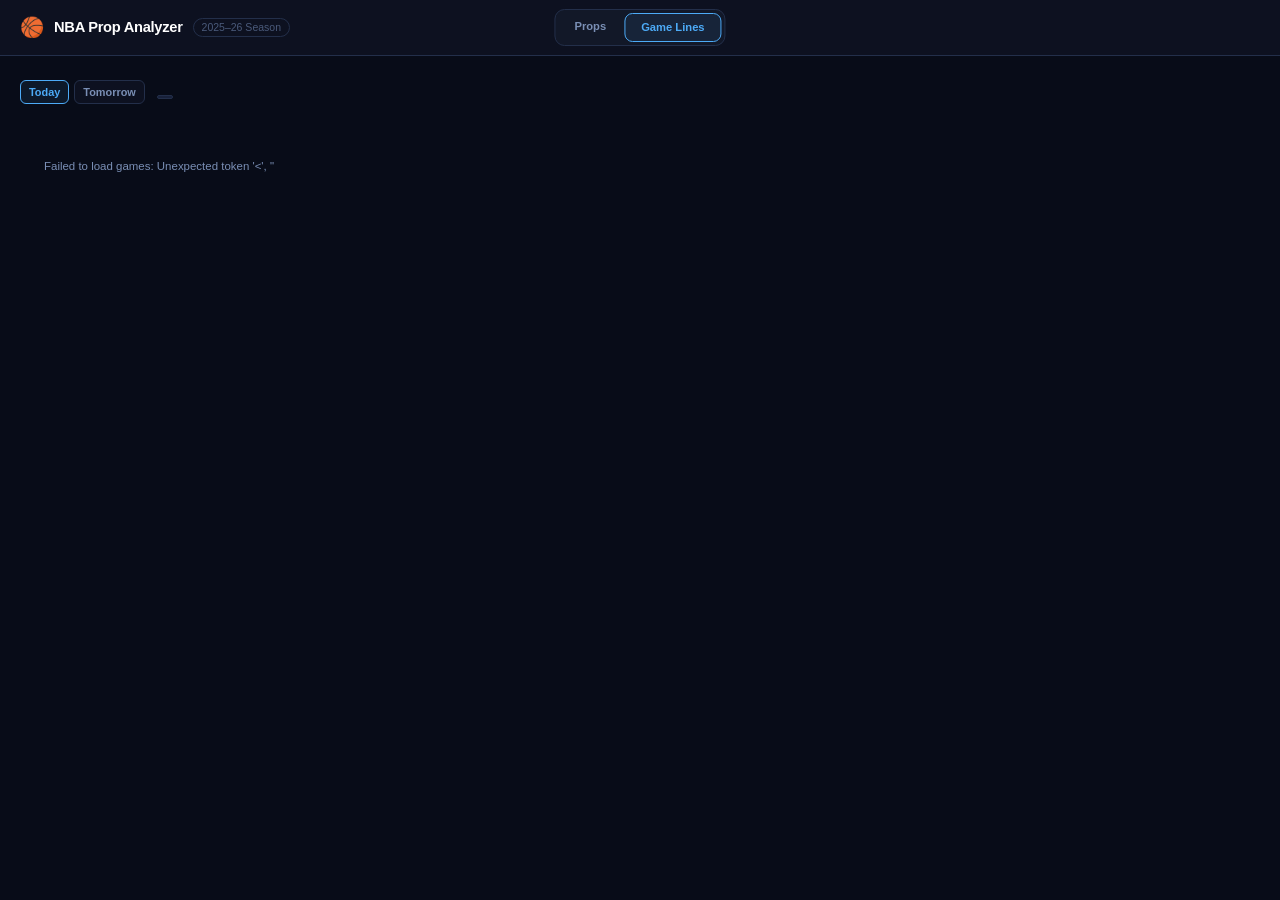
==== commit c1dd771b: "Add team logos, best bet banner, and quota reset countdown - Team logos from NBA CDN (cdn.nba.com/lo" ====
--- a/templates/lines.html
+++ b/templates/lines.html
@@ -24,7 +24,7 @@
   <div class="header-right">
     <div id="quota-badge" class="quota-badge hidden">
       <span class="quota-icon">⚡</span>
-      <span id="quota-text">— calls left</span>
+      <span id="quota-text">—</span>
     </div>
   </div>
 </header>
@@ -32,6 +32,26 @@
 <!-- ═══════════════════════════ MAIN ══════════════════════════════════════════ -->
 <main class="lines-main">
 
+  <!-- ── Top Pick Banner ─────────────────────────────────────────────── -->
+  <div id="top-pick-banner" class="top-pick-banner hidden">
+    <div class="tp-loading hidden">
+      <span class="spinner"></span> Finding best bet…
+    </div>
+    <div class="tp-content hidden">
+      <div class="tp-header">
+        <span class="tp-star">★</span>
+        <span class="tp-title">Best Bet of the Day</span>
+        <span id="tp-confidence" class="lc-confidence-badge"></span>
+      </div>
+      <div class="tp-pick-row">
+        <span id="tp-pick" class="tp-pick"></span>
+        <span id="tp-game-label" class="tp-game-label"></span>
+      </div>
+      <p id="tp-analysis" class="tp-analysis"></p>
+    </div>
+  </div>
+
+  <!-- ── Toolbar ─────────────────────────────────────────────────────── -->
   <div class="lines-toolbar">
     <div class="day-tabs">
       <button class="day-tab active" data-offset="0">Today</button>
@@ -40,8 +60,8 @@
     <span id="games-count-badge" class="badge"></span>
   </div>
 
+  <!-- ── Games Grid ──────────────────────────────────────────────────── -->
   <div id="lines-container" class="lines-grid">
-    <!-- Skeleton placeholders -->
     <div class="skeleton-card"></div>
     <div class="skeleton-card"></div>
     <div class="skeleton-card"></div>
@@ -58,6 +78,7 @@
     <!-- Game Header -->
     <div class="lc-header">
       <div class="lc-team lc-team--away">
+        <img class="lc-logo away-logo" src="" alt="" onerror="this.style.display='none'" />
         <span class="lc-abbr away-abbr"></span>
         <span class="lc-fullname away-name"></span>
         <span class="lc-record away-record"></span>
@@ -67,6 +88,7 @@
         <span class="lc-at">@</span>
       </div>
       <div class="lc-team lc-team--home">
+        <img class="lc-logo home-logo" src="" alt="" onerror="this.style.display='none'" />
         <span class="lc-abbr home-abbr"></span>
         <span class="lc-fullname home-name"></span>
         <span class="lc-record home-record"></span>
--- a/static/css/styles.css
+++ b/static/css/styles.css
@@ -1306,6 +1306,67 @@
    GAME LINES PAGE
    ══════════════════════════════════════════════════════════════════════════ */
 
+/* ── Top Pick Banner ────────────────────────────────────────────────────── */
+.top-pick-banner {
+  background: linear-gradient(135deg, rgba(255,215,0,.07) 0%, rgba(77,171,247,.07) 100%);
+  border: 1px solid var(--gold-dim);
+  border-radius: var(--radius-lg);
+  padding: 18px 22px;
+  margin-bottom: 22px;
+}
+.tp-loading {
+  display: flex;
+  align-items: center;
+  gap: 8px;
+  font-size: 0.82rem;
+  color: var(--text-muted);
+}
+.tp-header {
+  display: flex;
+  align-items: center;
+  gap: 8px;
+  margin-bottom: 10px;
+}
+.tp-star  { color: var(--gold); font-size: 1rem; }
+.tp-title {
+  font-size: 0.68rem;
+  font-weight: 700;
+  letter-spacing: .09em;
+  text-transform: uppercase;
+  color: var(--text-muted);
+}
+.tp-pick-row {
+  display: flex;
+  align-items: baseline;
+  gap: 10px;
+  margin-bottom: 10px;
+  flex-wrap: wrap;
+}
+.tp-pick {
+  font-size: 1.4rem;
+  font-weight: 800;
+  color: var(--gold);
+  letter-spacing: -0.02em;
+}
+.tp-game-label {
+  font-size: 0.78rem;
+  color: var(--text-muted);
+}
+.tp-analysis {
+  font-size: 0.84rem;
+  color: var(--text-secondary);
+  line-height: 1.65;
+  margin: 0;
+}
+
+/* ── Team Logos ─────────────────────────────────────────────────────────── */
+.lc-logo {
+  width: 38px;
+  height: 38px;
+  object-fit: contain;
+  margin-bottom: 4px;
+}
+
 /* ── Layout ─────────────────────────────────────────────────────────────── */
 .lines-main {
   max-width: 1280px;
@@ -1366,7 +1427,9 @@
 .lc-team {
   display: flex;
   flex-direction: column;
+  align-items: center;
   gap: 3px;
+  min-width: 80px;
 }
 .lc-team--away { align-items: flex-start; }
 .lc-team--home { align-items: flex-end; text-align: right; }
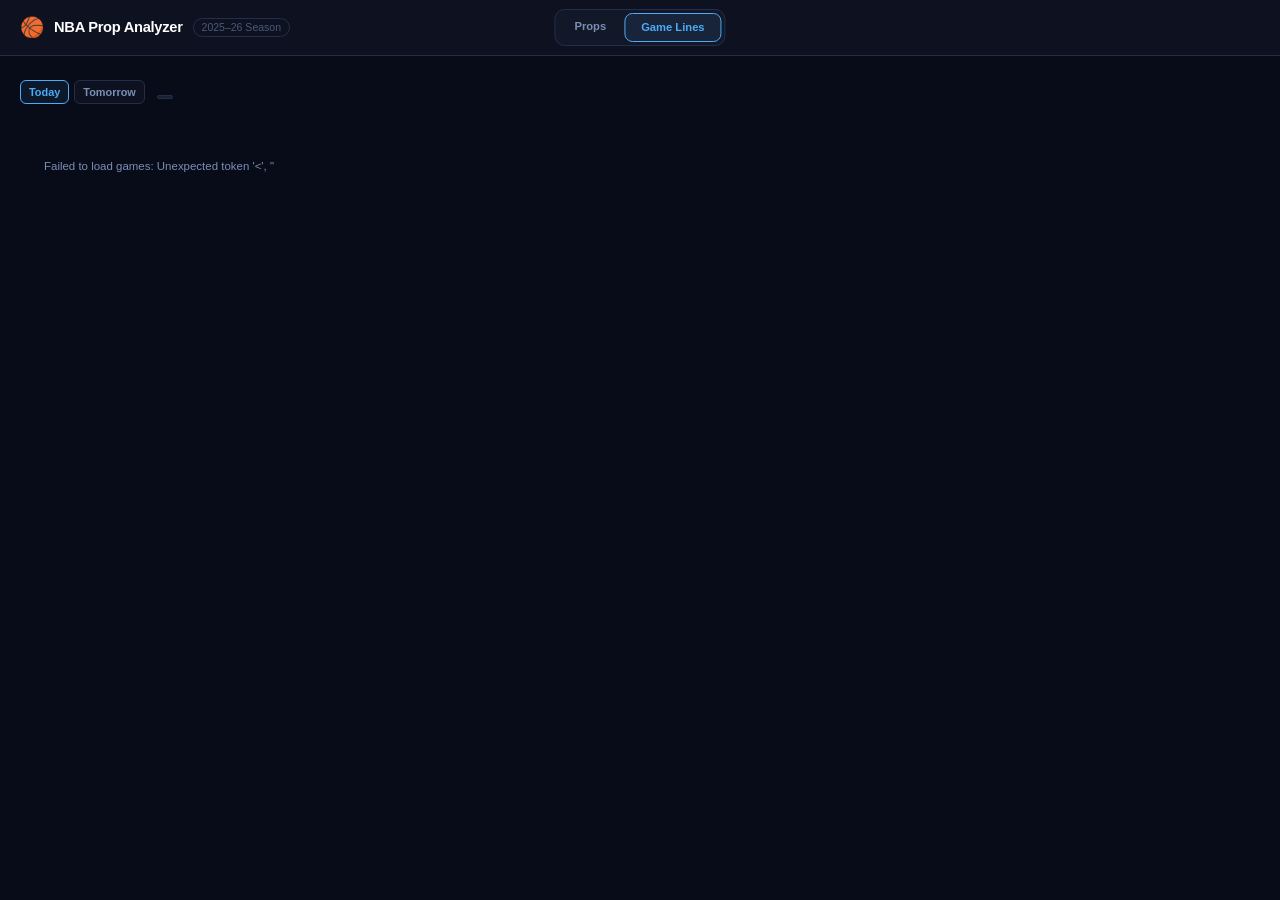
==== commit 7990ddf9: "Add Game Lines tab to mobile nav" ====
--- a/templates/lines.html
+++ b/templates/lines.html
@@ -142,6 +142,18 @@
   </article>
 </template>
 
+<!-- ═══════════════════════════ MOBILE NAV ═══════════════════════════════════ -->
+<nav class="mobile-nav">
+  <a href="/" class="mobile-nav-btn">
+    <span class="nav-icon">🏀</span>
+    <span>Props</span>
+  </a>
+  <a href="/lines" class="mobile-nav-btn active">
+    <span class="nav-icon">📈</span>
+    <span>Lines</span>
+  </a>
+</nav>
+
 <script src="/static/js/lines.js"></script>
 </body>
 </html>
--- a/static/css/styles.css
+++ b/static/css/styles.css
@@ -1213,6 +1213,7 @@
 
 .mobile-nav-btn.active { color: var(--gold); }
 .mobile-nav-btn .nav-icon { font-size: 1.3rem; line-height: 1; }
+a.mobile-nav-btn { text-decoration: none; }
 
 /* ═══════════════════════════ RESPONSIVE ════════════════════════════════════ */
 @media (max-width: 1100px) {
@@ -1589,6 +1590,11 @@
   font-size: 0.83rem;
   color: var(--text-secondary);
   line-height: 1.65;
+  white-space: pre-wrap;
+}
+
+.tp-analysis {
+  white-space: pre-wrap;
 }
 
 /* ── Responsive ─────────────────────────────────────────────────────────── */
@@ -1596,4 +1602,6 @@
   .lines-grid { grid-template-columns: 1fr; }
   .lc-abbr    { font-size: 1.2rem; }
   .header-center { display: none; }
-}
+  .lines-main { padding-bottom: 80px; }
+  .mobile-nav { display: flex; }
+}
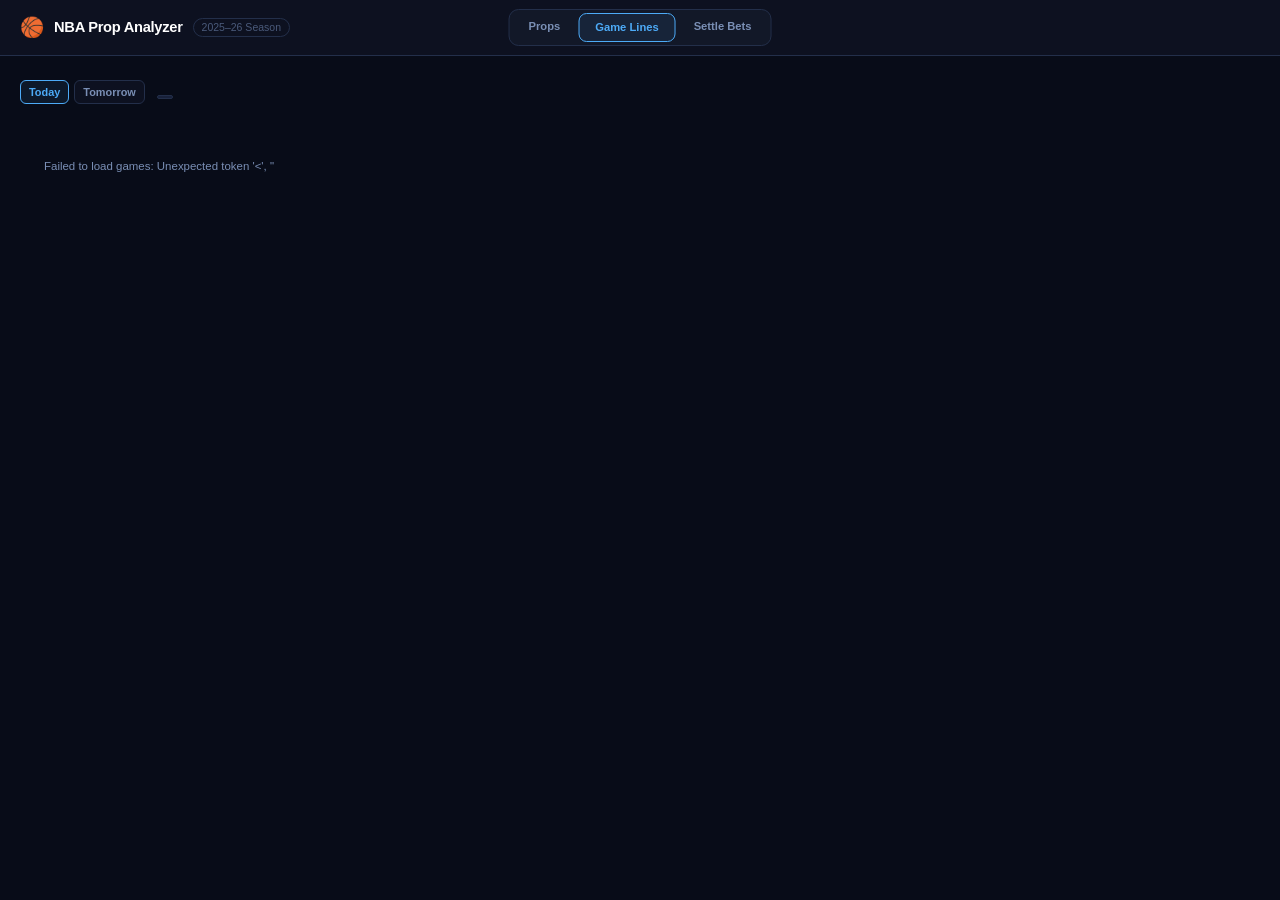
==== commit b2649d59: "Add bet tracking and model self-tuning" ====
--- a/templates/lines.html
+++ b/templates/lines.html
@@ -17,8 +17,9 @@
   </div>
   <div class="header-center">
     <nav class="page-nav">
-      <a href="/"      class="page-nav-btn">Props</a>
-      <a href="/lines" class="page-nav-btn active">Game Lines</a>
+      <a href="/"       class="page-nav-btn">Props</a>
+      <a href="/lines"  class="page-nav-btn active">Game Lines</a>
+      <a href="/settle" class="page-nav-btn">Settle Bets</a>
     </nav>
   </div>
   <div class="header-right">
@@ -135,6 +136,10 @@
             <span class="lc-confidence-badge"></span>
           </div>
           <p class="lc-analysis-text"></p>
+          <div class="lc-place-row hidden">
+            <input type="checkbox" class="lc-placed-cb" id="" />
+            <label class="lc-place-label">I placed this bet</label>
+          </div>
         </div>
       </div>
     </div>
@@ -152,6 +157,10 @@
     <span class="nav-icon">📈</span>
     <span>Lines</span>
   </a>
+  <a href="/settle" class="mobile-nav-btn">
+    <span class="nav-icon">📝</span>
+    <span>Bets</span>
+  </a>
 </nav>
 
 <script src="/static/js/lines.js"></script>
--- a/static/css/styles.css
+++ b/static/css/styles.css
@@ -1605,3 +1605,324 @@
   .lines-main { padding-bottom: 80px; }
   .mobile-nav { display: flex; }
 }
+
+/* ═══════════════════════════ PARLAY — PLACED CHECKBOX ══════════════════════ */
+.leg-place-row {
+  display: flex;
+  align-items: center;
+  gap: 6px;
+  margin-top: 5px;
+}
+
+.leg-placed-cb {
+  accent-color: var(--green);
+  width: 13px;
+  height: 13px;
+  cursor: pointer;
+}
+
+.leg-place-label {
+  font-size: 0.7rem;
+  color: var(--text-muted);
+  cursor: pointer;
+  transition: color 0.15s;
+}
+
+.leg-logged {
+  color: var(--green) !important;
+  font-weight: 600;
+}
+
+/* ═══════════════════════════ GAME LINES — PLACED CHECKBOX ══════════════════ */
+.lc-place-row {
+  display: flex;
+  align-items: center;
+  gap: 7px;
+  margin-top: 10px;
+  padding-top: 10px;
+  border-top: 1px solid var(--border);
+}
+
+.lc-placed-cb {
+  accent-color: var(--green);
+  width: 14px;
+  height: 14px;
+  cursor: pointer;
+}
+
+.lc-place-label {
+  font-size: 0.78rem;
+  color: var(--text-secondary);
+  cursor: pointer;
+}
+
+.lc-place-logged {
+  color: var(--green) !important;
+  font-weight: 600;
+}
+
+/* ═══════════════════════════ SETTLE PAGE ════════════════════════════════════ */
+.settle-main {
+  max-width: 860px;
+  margin: 0 auto;
+  padding: 24px 20px 100px;
+}
+
+.settle-section {
+  background: var(--bg-card);
+  border: 1px solid var(--border);
+  border-radius: var(--radius-lg);
+  padding: 20px;
+  margin-bottom: 20px;
+}
+
+.settle-section-header {
+  display: flex;
+  align-items: center;
+  gap: 10px;
+  margin-bottom: 16px;
+}
+
+.settle-section-title {
+  font-size: 0.85rem;
+  font-weight: 700;
+  text-transform: uppercase;
+  letter-spacing: 0.07em;
+  color: var(--text-secondary);
+}
+
+.settle-toggle-btn {
+  width: 100%;
+  text-align: left;
+  background: none;
+  border: none;
+  color: var(--text-secondary);
+  font-size: 0.82rem;
+  font-weight: 600;
+  cursor: pointer;
+  padding: 0;
+  margin-bottom: 12px;
+}
+.settle-toggle-btn:hover { color: var(--text-primary); }
+
+.settle-skeleton {
+  height: 72px;
+  background: var(--bg-secondary);
+  border-radius: var(--radius);
+  margin-bottom: 8px;
+  animation: shimmer 1.4s infinite linear;
+  background: linear-gradient(90deg, var(--bg-secondary) 25%, var(--bg-card-hover) 50%, var(--bg-secondary) 75%);
+  background-size: 200% 100%;
+}
+
+/* ── Bet Cards ──────────────────────────────────────────────────────────── */
+.bet-card {
+  background: var(--bg-secondary);
+  border: 1px solid var(--border);
+  border-radius: var(--radius);
+  padding: 12px 14px;
+  margin-bottom: 8px;
+  transition: border-color 0.15s;
+}
+
+.bet-won  { border-color: var(--green-dim); background: rgba(0,214,143,0.04); }
+.bet-lost { border-color: var(--red-dim);   background: rgba(255,71,87,0.04);  }
+.bet-void { border-color: var(--border);    opacity: 0.6; }
+
+.bet-card-top {
+  display: flex;
+  align-items: flex-start;
+  justify-content: space-between;
+  gap: 10px;
+}
+
+.bet-card-left  { flex: 1; min-width: 0; }
+.bet-card-right { display: flex; align-items: center; gap: 8px; flex-shrink: 0; }
+
+.bet-pick-label {
+  font-size: 0.9rem;
+  font-weight: 600;
+  color: var(--text-primary);
+  margin-bottom: 4px;
+}
+
+.bet-meta {
+  display: flex;
+  flex-wrap: wrap;
+  gap: 6px;
+  align-items: center;
+}
+
+.bet-meta-item {
+  font-size: 0.72rem;
+  color: var(--text-muted);
+}
+
+.bet-status-badge {
+  font-size: 0.65rem;
+  font-weight: 800;
+  letter-spacing: 0.06em;
+  padding: 2px 8px;
+  border-radius: 99px;
+}
+
+.status-pending { background: var(--gold-bg);  color: var(--gold);  border: 1px solid var(--gold-dim); }
+.status-won     { background: var(--green-bg); color: var(--green); border: 1px solid var(--green-dim); }
+.status-lost    { background: var(--red-bg);   color: var(--red);   border: 1px solid var(--red-dim); }
+.status-void    { background: var(--bg-card);  color: var(--text-muted); border: 1px solid var(--border); }
+
+.conf-badge {
+  font-size: 0.65rem;
+  font-weight: 700;
+  text-transform: uppercase;
+  letter-spacing: 0.05em;
+  padding: 1px 6px;
+  border-radius: 99px;
+}
+
+/* ── Settle controls ────────────────────────────────────────────────────── */
+.bet-settle-row {
+  display: flex;
+  align-items: center;
+  gap: 8px;
+  margin-top: 10px;
+  padding-top: 10px;
+  border-top: 1px solid var(--border);
+}
+
+.settle-input {
+  background: var(--bg-input);
+  border: 1px solid var(--border);
+  border-radius: var(--radius-sm);
+  color: var(--text-primary);
+  padding: 4px 8px;
+  font-size: 0.8rem;
+  width: 100px;
+  font-family: inherit;
+}
+.settle-input:focus { outline: none; border-color: var(--blue); }
+
+/* ═══════════════════════════ ACCURACY SECTION ═══════════════════════════════ */
+.acc-stats-row {
+  display: grid;
+  grid-template-columns: repeat(3, 1fr);
+  gap: 10px;
+  margin-bottom: 20px;
+}
+
+.acc-stat-card {
+  background: var(--bg-secondary);
+  border: 1px solid var(--border);
+  border-radius: var(--radius);
+  padding: 12px 16px;
+  text-align: center;
+}
+
+.acc-stat-label {
+  font-size: 0.68rem;
+  color: var(--text-muted);
+  text-transform: uppercase;
+  letter-spacing: 0.06em;
+  margin-bottom: 5px;
+}
+
+.acc-stat-value {
+  font-size: 1.3rem;
+  font-weight: 700;
+  color: var(--text-primary);
+}
+
+.acc-charts-grid {
+  display: grid;
+  grid-template-columns: 1fr 1fr;
+  gap: 14px;
+}
+
+.acc-chart-box {
+  background: var(--bg-secondary);
+  border: 1px solid var(--border);
+  border-radius: var(--radius);
+  padding: 14px;
+}
+
+.acc-chart-title {
+  font-size: 0.72rem;
+  font-weight: 600;
+  color: var(--text-muted);
+  text-transform: uppercase;
+  letter-spacing: 0.05em;
+  margin-bottom: 10px;
+}
+
+.acc-chart-canvas-wrap {
+  position: relative;
+  height: 160px;
+}
+
+/* ═══════════════════════════ OPTIMIZER PANEL ════════════════════════════════ */
+.optimizer-panel { }
+
+.optimizer-weights {
+  display: flex;
+  flex-wrap: wrap;
+  gap: 10px;
+  margin-bottom: 16px;
+}
+
+.opt-weight-item {
+  background: var(--bg-secondary);
+  border: 1px solid var(--border);
+  border-radius: var(--radius-sm);
+  padding: 10px 14px;
+  min-width: 90px;
+  text-align: center;
+}
+
+.opt-weight-label {
+  font-size: 0.65rem;
+  color: var(--text-muted);
+  text-transform: uppercase;
+  letter-spacing: 0.05em;
+  margin-bottom: 4px;
+}
+
+.opt-weight-value {
+  font-size: 1.1rem;
+  font-weight: 700;
+  color: var(--gold);
+}
+
+.opt-weight-diff { font-size: 0.7rem; margin-top: 2px; }
+
+.opt-diff.up   { color: var(--green); }
+.opt-diff.down { color: var(--red);   }
+
+.optimizer-actions {
+  display: flex;
+  align-items: center;
+  gap: 10px;
+  margin-bottom: 12px;
+  flex-wrap: wrap;
+}
+
+.opt-result {
+  background: var(--bg-secondary);
+  border: 1px solid var(--border);
+  border-radius: var(--radius-sm);
+  padding: 10px 14px;
+  font-size: 0.82rem;
+}
+
+.opt-result-row {
+  display: flex;
+  flex-wrap: wrap;
+  gap: 14px;
+  align-items: center;
+}
+
+@media (max-width: 640px) {
+  .settle-main { padding: 16px 12px 100px; }
+  .acc-charts-grid { grid-template-columns: 1fr; }
+  .acc-stats-row { grid-template-columns: 1fr 1fr; }
+  .optimizer-weights { gap: 8px; }
+}
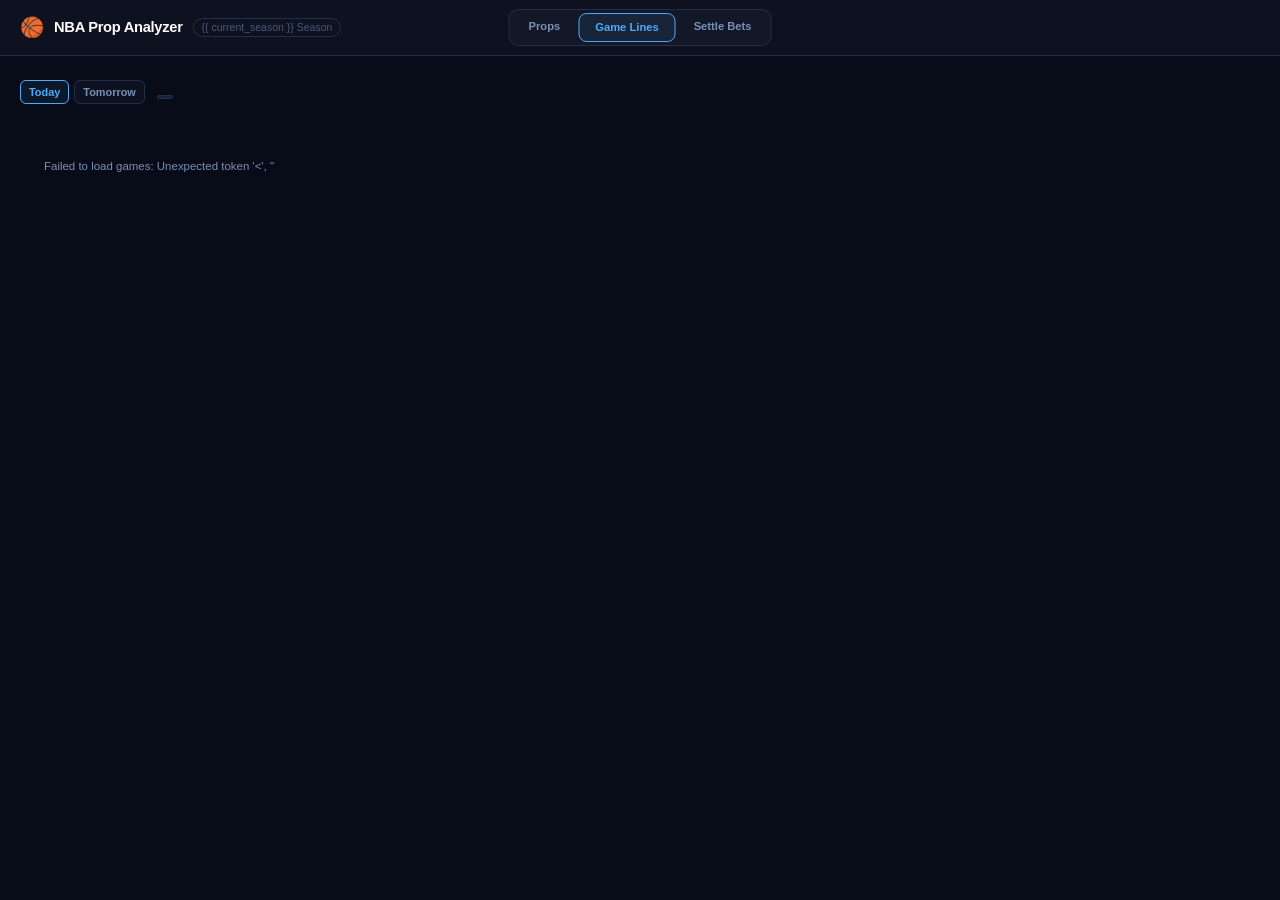
==== commit 00a5ef2e: "Derive the season badge in the UI instead of hardcoding it The header badge was the literal string "" ====
--- a/templates/lines.html
+++ b/templates/lines.html
@@ -13,7 +13,7 @@
   <div class="header-left">
     <span class="logo-icon">🏀</span>
     <h1 class="app-title">NBA Prop Analyzer</h1>
-    <span class="header-subtitle">2025–26 Season</span>
+    <span class="header-subtitle">{{ current_season }} Season</span>
   </div>
   <div class="header-center">
     <nav class="page-nav">
@@ -46,9 +46,11 @@
       </div>
       <div class="tp-pick-row">
         <span id="tp-pick" class="tp-pick"></span>
+        <span id="tp-alt-badge" class="lc-alt-badge hidden">ALT</span>
         <span id="tp-game-label" class="tp-game-label"></span>
       </div>
       <p id="tp-analysis" class="tp-analysis"></p>
+      <p id="tp-alt-comparison" class="tp-alt-comparison hidden"></p>
     </div>
   </div>
 
@@ -133,7 +135,36 @@
           <div class="lc-pick-row hidden">
             <span class="lc-pick-label">Pick</span>
             <span class="lc-pick-value"></span>
+            <span class="lc-alt-badge hidden">ALT</span>
             <span class="lc-confidence-badge"></span>
+          </div>
+          <!-- Alt lines table (hidden until analysis loads) -->
+          <div class="lc-alt-lines hidden">
+            <button class="lc-alt-lines-toggle" type="button">
+              ↕ DK Alt Spreads <span class="lc-alt-lines-count"></span>
+            </button>
+            <div class="lc-alt-lines-body hidden">
+              <div class="lc-alt-lines-cols">
+                <div class="lc-alt-lines-col" data-side="away">
+                  <div class="lc-alt-col-header away-abbr-full"></div>
+                  <!-- rows injected by JS -->
+                </div>
+                <div class="lc-alt-lines-divider"></div>
+                <div class="lc-alt-lines-col" data-side="home">
+                  <div class="lc-alt-col-header home-abbr-full"></div>
+                  <!-- rows injected by JS -->
+                </div>
+              </div>
+            </div>
+          </div>
+
+          <!-- Alt spread comparison row (hidden by default) -->
+          <div class="lc-alt-comparison hidden">
+            <span class="lc-alt-label">Main line</span>
+            <span class="lc-main-line-val"></span>
+            <span class="lc-alt-arrow">→</span>
+            <span class="lc-alt-label">Recommended</span>
+            <span class="lc-alt-pick-val"></span>
           </div>
           <p class="lc-analysis-text"></p>
           <div class="lc-place-row hidden">
--- a/static/css/styles.css
+++ b/static/css/styles.css
@@ -1585,6 +1585,60 @@
 .conf-medium { background: var(--gold-bg);  color: var(--gold);  border: 1px solid var(--gold-dim); }
 .conf-low    { background: var(--bg-secondary); color: var(--text-muted); border: 1px solid var(--border); }
 
+/* ── Alt Spread Badge & Comparison ─────────────────────────────────────── */
+.lc-alt-badge {
+  display: inline-block;
+  font-size: 0.62rem;
+  font-weight: 800;
+  letter-spacing: 0.06em;
+  text-transform: uppercase;
+  background: var(--gold-bg);
+  color: var(--gold);
+  border: 1px solid var(--gold-dim);
+  border-radius: 99px;
+  padding: 1px 7px;
+  vertical-align: middle;
+  margin-left: 5px;
+}
+.lc-alt-comparison { display: flex; align-items: center; flex-wrap: wrap; gap: 6px; margin-top: 8px; padding-top: 8px; border-top: 1px solid var(--border); font-size: 0.75rem; }
+.lc-alt-label      { color: var(--text-muted); font-size: 0.7rem; text-transform: uppercase; letter-spacing: 0.04em; }
+.lc-main-line-val  { color: var(--text-secondary); font-size: 0.75rem; }
+.lc-alt-arrow      { color: var(--gold-dim); font-size: 0.8rem; }
+.lc-alt-pick-val   { color: var(--gold); font-weight: 700; font-size: 0.75rem; }
+.tp-alt-comparison { font-size: 0.82rem; color: var(--text-secondary); font-style: italic; margin-top: 6px; }
+
+/* ── Alt Lines Table ────────────────────────────────────────────────────── */
+.lc-alt-lines { margin-top: 10px; }
+.lc-alt-lines-toggle {
+  background: none; border: none; cursor: pointer;
+  color: var(--gold-dim); font-size: 0.72rem; font-weight: 700;
+  text-transform: uppercase; letter-spacing: 0.05em;
+  padding: 4px 0; display: flex; align-items: center; gap: 5px;
+  transition: color 0.15s;
+}
+.lc-alt-lines-toggle:hover { color: var(--gold); }
+.lc-alt-lines-toggle.open  { color: var(--gold); }
+.lc-alt-lines-count { font-weight: 400; opacity: 0.7; }
+.lc-alt-lines-body  { margin-top: 8px; }
+.lc-alt-lines-cols  {
+  display: grid; grid-template-columns: 1fr 1px 1fr;
+  gap: 0 10px; padding: 10px; border-radius: 8px;
+  background: var(--card-bg); border: 1px solid var(--border);
+}
+.lc-alt-lines-divider { background: var(--border); }
+.lc-alt-col-header {
+  font-size: 0.68rem; font-weight: 700; text-transform: uppercase;
+  letter-spacing: 0.06em; color: var(--text-muted);
+  padding-bottom: 6px; border-bottom: 1px solid var(--border); margin-bottom: 6px;
+}
+.lc-alt-line-row {
+  display: flex; justify-content: space-between; align-items: center;
+  padding: 3px 0; font-size: 0.75rem; border-bottom: 1px solid rgba(255,255,255,0.04);
+}
+.lc-alt-line-row:last-child { border-bottom: none; }
+.lc-alt-line-pt   { color: var(--text-primary); font-weight: 600; }
+.lc-alt-line-odds { color: var(--text-secondary); font-size: 0.7rem; }
+
 /* ── Analysis Text ──────────────────────────────────────────────────────── */
 .lc-analysis-text {
   font-size: 0.83rem;
@@ -1926,3 +1980,181 @@
   .acc-stats-row { grid-template-columns: 1fr 1fr; }
   .optimizer-weights { gap: 8px; }
 }
+
+/* ══════════════════════════════════════════════════════════════════════════ *
+ *  Injury Impact (Feature 1)                                                  *
+ * ══════════════════════════════════════════════════════════════════════════ */
+
+/* Roster row status badges */
+.player-row-injury {
+  display: inline-block;
+  margin-left: 6px;
+  padding: 1px 6px;
+  font-size: 0.6rem;
+  font-weight: 700;
+  border-radius: var(--radius-sm);
+  letter-spacing: 0.04em;
+  vertical-align: middle;
+}
+.player-row-injury.inj-out {
+  background: var(--red-bg); color: var(--red); border: 1px solid var(--red-dim);
+}
+.player-row-injury.inj-uncertain {
+  background: var(--gold-bg); color: var(--gold); border: 1px solid var(--gold-dim);
+}
+.player-row-injury.boosted {
+  background: var(--green-bg); color: var(--green); border: 1px solid var(--green-dim);
+}
+
+/* Roster row tints */
+.player-row.row-out { opacity: 0.6; }
+.player-row.row-uncertain { border-left: 2px solid var(--gold); }
+.player-row.row-boosted { border-left: 2px solid var(--green); }
+
+/* Analysis-card header badge */
+.injury-badge {
+  display: inline-block;
+  padding: 3px 9px;
+  font-size: 0.68rem;
+  font-weight: 700;
+  border-radius: var(--radius-sm);
+  letter-spacing: 0.04em;
+}
+.injury-badge.inj-out {
+  background: var(--red-bg); color: var(--red); border: 1px solid var(--red-dim);
+}
+.injury-badge.inj-uncertain {
+  background: var(--gold-bg); color: var(--gold); border: 1px solid var(--gold-dim);
+}
+.injury-badge.boosted {
+  background: var(--green-bg); color: var(--green); border: 1px solid var(--green-dim);
+}
+
+/* Injury Impact section inside analysis card */
+.injury-impact {
+  margin: 0 0 14px;
+  padding: 12px 14px;
+  background: var(--bg-secondary);
+  border: 1px solid var(--border-light);
+  border-left: 3px solid var(--gold);
+  border-radius: var(--radius);
+}
+.injury-impact-header {
+  display: flex; align-items: center; gap: 8px;
+  font-weight: 600; font-size: 0.82rem; margin-bottom: 8px;
+}
+.injury-impact-title { color: var(--gold); }
+.injury-impact-body { font-size: 0.78rem; line-height: 1.55; }
+.inj-line { padding: 3px 0; }
+.inj-line.boosted { color: var(--green); font-weight: 600; }
+.inj-line.row-out { color: var(--red); }
+.inj-line.row-uncertain { color: var(--gold); }
+.inj-reason { color: var(--text-secondary); padding-left: 4px; }
+.inj-summary {
+  margin-top: 8px; padding-top: 8px;
+  border-top: 1px dashed var(--border-light);
+  color: var(--text-secondary); font-style: italic;
+}
+.inj-primary {
+  background: var(--green); color: var(--bg-base);
+  font-size: 0.58rem; font-weight: 800;
+  padding: 1px 5px; border-radius: var(--radius-sm); margin-left: 4px;
+}
+.pick-warn { font-size: 0.72rem; }
+
+/* ── Injury Override Modal ─────────────────────────────────────────────────── */
+.modal-overlay {
+  position: fixed; inset: 0; z-index: 1000;
+  background: rgba(0, 0, 0, 0.65);
+  display: flex; align-items: center; justify-content: center;
+  padding: 20px;
+}
+.modal-box {
+  background: var(--bg-card);
+  border: 1px solid var(--border-light);
+  border-radius: var(--radius-lg);
+  padding: 22px;
+  width: 100%; max-width: 480px;
+  max-height: 85vh; overflow-y: auto;
+  box-shadow: 0 18px 60px rgba(0, 0, 0, 0.5);
+}
+.modal-header {
+  display: flex; align-items: center; justify-content: space-between;
+  margin-bottom: 6px;
+}
+.modal-title { font-size: 1.05rem; }
+.modal-close {
+  background: none; border: none; color: var(--text-secondary);
+  font-size: 1.1rem; cursor: pointer; padding: 4px 8px;
+  border-radius: var(--radius-sm);
+}
+.modal-close:hover { background: var(--red-bg); color: var(--red); }
+
+.injury-form {
+  display: flex; flex-wrap: wrap; gap: 8px;
+  margin: 14px 0 18px;
+}
+.inj-input {
+  flex: 1 1 auto; min-width: 110px;
+  padding: 7px 10px;
+  background: var(--bg-input);
+  border: 1px solid var(--border-light);
+  border-radius: var(--radius-sm);
+  color: var(--text-primary);
+  font-size: 0.8rem;
+}
+.section-title.small { font-size: 0.8rem; }
+.inj-override-row {
+  display: flex; align-items: center; justify-content: space-between;
+  gap: 8px; padding: 8px 0;
+  border-bottom: 1px solid var(--border-light);
+}
+.inj-override-name { font-weight: 600; font-size: 0.82rem; margin-right: 6px; }
+
+/* ════════════ Finals Mode (Feature 2) ════════════ */
+.finals-toggle-bar {
+  display: flex; align-items: center; justify-content: space-between;
+  gap: 8px; margin: 8px 0 10px;
+  padding: 8px 12px;
+  background: var(--gold-bg);
+  border: 1px solid var(--gold-dim);
+  border-radius: 8px;
+}
+.finals-toggle-bar.hidden { display: none; }
+.finals-toggle {
+  display: flex; align-items: center; gap: 8px; cursor: pointer;
+  user-select: none;
+}
+.finals-toggle input { accent-color: var(--gold); width: 16px; height: 16px; cursor: pointer; }
+.finals-toggle-label { font-weight: 700; font-size: 0.85rem; color: var(--gold); }
+.finals-toggle-meta  { font-size: 0.72rem; color: var(--text-secondary); }
+
+.finals-context {
+  margin: 10px 0;
+  padding: 12px 14px;
+  background: var(--gold-bg);
+  border: 1px solid var(--gold-dim);
+  border-left: 3px solid var(--gold);
+  border-radius: 8px;
+}
+.finals-context.hidden { display: none; }
+.finals-context-header {
+  display: flex; align-items: center; gap: 8px; margin-bottom: 8px;
+}
+.finals-context-icon  { font-size: 1rem; }
+.finals-context-title { font-weight: 700; font-size: 0.88rem; color: var(--gold); }
+.finals-context-game  {
+  margin-left: auto; font-size: 0.72rem; font-weight: 600;
+  color: var(--gold-dim); text-transform: uppercase; letter-spacing: 0.04em;
+}
+.finals-line {
+  font-size: 0.82rem; color: var(--text-primary); padding: 2px 0;
+}
+.finals-line strong { color: var(--gold); }
+.finals-summary {
+  font-size: 0.8rem; color: var(--text-secondary);
+  margin-top: 6px; padding-top: 6px; border-top: 1px solid var(--border-light);
+}
+.finals-reason {
+  font-size: 0.74rem; color: var(--text-muted); padding: 1px 0 1px 4px;
+}
